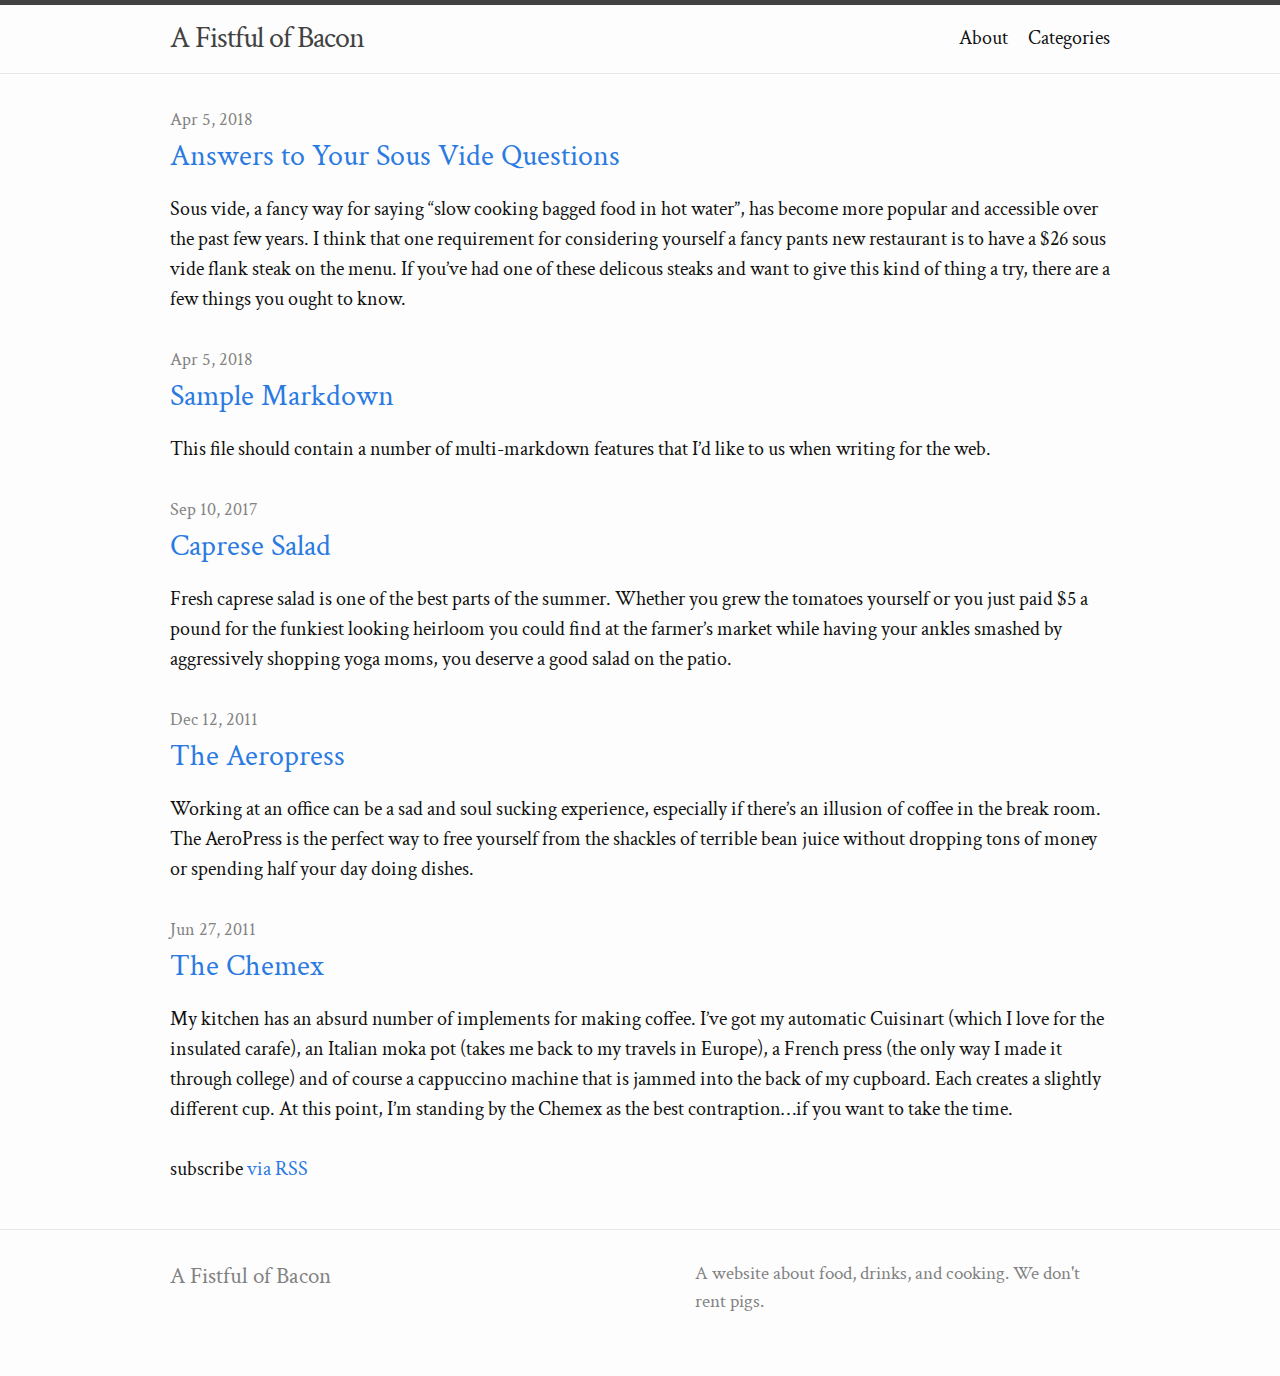
==== index.html @ f66a22d6 "Testing direct upload of the _site directory" ====
<!DOCTYPE html>
<html lang="en"><head>
  <meta charset="utf-8">
  <meta http-equiv="X-UA-Compatible" content="IE=edge">
  <link href="https://fonts.googleapis.com/css?family=Abril+Fatface|Crimson+Text" rel="stylesheet">
  <meta name="viewport" content="width=device-width, initial-scale=1"><!-- Begin Jekyll SEO tag v2.4.0 -->
<title>A Fistful of Bacon | A website about food, drinks, and cooking. We don’t rent pigs.</title>
<meta name="generator" content="Jekyll v3.7.3" />
<meta property="og:title" content="A Fistful of Bacon" />
<meta property="og:locale" content="en_US" />
<meta name="description" content="A website about food, drinks, and cooking. We don’t rent pigs." />
<meta property="og:description" content="A website about food, drinks, and cooking. We don’t rent pigs." />
<link rel="canonical" href="http://localhost:4000/" />
<meta property="og:url" content="http://localhost:4000/" />
<meta property="og:site_name" content="A Fistful of Bacon" />
<script type="application/ld+json">
{"url":"http://localhost:4000/","description":"A website about food, drinks, and cooking. We don’t rent pigs.","name":"A Fistful of Bacon","@type":"WebSite","headline":"A Fistful of Bacon","@context":"http://schema.org"}</script>
<!-- End Jekyll SEO tag -->
<link rel="stylesheet" href="/assets/main.css"><link type="application/atom+xml" rel="alternate" href="http://localhost:4000/feed.xml" title="A Fistful of Bacon" /></head>
<body><header class="site-header" role="banner">

  <div class="wrapper"><a class="site-title" rel="author" href="/">A Fistful of Bacon</a><nav class="site-nav">
        <input type="checkbox" id="nav-trigger" class="nav-trigger" />
        <label for="nav-trigger">
          <span class="menu-icon">
            <svg viewBox="0 0 18 15" width="18px" height="15px">
              <path fill="#424242" d="M18,1.484c0,0.82-0.665,1.484-1.484,1.484H1.484C0.665,2.969,0,2.304,0,1.484l0,0C0,0.665,0.665,0,1.484,0 h15.031C17.335,0,18,0.665,18,1.484L18,1.484z"/>
              <path fill="#424242" d="M18,7.516C18,8.335,17.335,9,16.516,9H1.484C0.665,9,0,8.335,0,7.516l0,0c0-0.82,0.665-1.484,1.484-1.484 h15.031C17.335,6.031,18,6.696,18,7.516L18,7.516z"/>
              <path fill="#424242" d="M18,13.516C18,14.335,17.335,15,16.516,15H1.484C0.665,15,0,14.335,0,13.516l0,0 c0-0.82,0.665-1.484,1.484-1.484h15.031C17.335,12.031,18,12.696,18,13.516L18,13.516z"/>
            </svg>
          </span>
        </label>

        <div class="trigger"><a class="page-link" href="/about/">About</a><a class="page-link" href="/categories/">Categories</a></div>
      </nav></div>
</header>
<main class="page-content" aria-label="Content">
      <div class="wrapper">
        <div class="home">
<!-- <h2 class="post-list-heading">Posts</h2> -->
    <ul class="post-list"><li><span class="post-meta">Apr 5, 2018</span>
        <h3>
          <a class="post-link" href="/jekyll/update/2018/04/05/sous-vide-answers.html">
            Answers to Your Sous Vide Questions
          </a>
        </h3><p>Sous vide, a fancy way for saying “slow cooking bagged food in hot water”, has become more popular and accessible over the past few years. I think that one requirement for considering yourself a fancy pants new restaurant is to have a $26 sous vide flank steak on the menu. If you’ve had one of these delicous steaks and want to give this kind of thing a try, there are a few things you ought to know.</p>

</li><li><span class="post-meta">Apr 5, 2018</span>
        <h3>
          <a class="post-link" href="/jekyll/update/2018/04/05/markdown-sample.html">
            Sample Markdown
          </a>
        </h3><p>This file should contain a number of multi-markdown features that I’d like to us when writing for the web.</p>

</li><li><span class="post-meta">Sep 10, 2017</span>
        <h3>
          <a class="post-link" href="/recipes/2017/09/10/caprese.html">
            Caprese Salad
          </a>
        </h3><p>Fresh caprese salad is one of the best parts of the summer. Whether you grew the tomatoes yourself or you just paid $5 a pound for the funkiest looking heirloom you could find at the farmer’s market while having your ankles smashed by aggressively shopping yoga moms, you deserve a good salad on the patio.</p>

</li><li><span class="post-meta">Dec 12, 2011</span>
        <h3>
          <a class="post-link" href="/tools/2011/12/12/the-aeropress.html">
            The Aeropress
          </a>
        </h3><p>Working at an office can be a sad and soul sucking experience, especially if there’s an illusion of coffee in the break room. The AeroPress is the perfect way to free yourself from the shackles of terrible bean juice without dropping tons of money or spending half your day doing dishes.</p>

</li><li><span class="post-meta">Jun 27, 2011</span>
        <h3>
          <a class="post-link" href="/tools/coffee/2011/06/27/the-chemex.html">
            The Chemex
          </a>
        </h3><p>My kitchen has an absurd number of implements for making coffee. I’ve got my automatic Cuisinart (which I love for the insulated carafe), an Italian moka pot (takes me back to my travels in Europe), a French press (the only way I made it through college) and of course a cappuccino machine that is jammed into the back of my cupboard. Each creates a slightly different cup. At this point, I’m standing by the Chemex as the best contraption…if you want to take the time.</p>

</li></ul>

    <p class="rss-subscribe">subscribe <a href="/feed.xml">via RSS</a></p></div>

      </div>
    </main><footer class="site-footer h-card">
  <data class="u-url" href="/"></data>

  <div class="wrapper">

    

    <div class="footer-col-wrapper">
      <div class="footer-col footer-col-1">
        <ul class="contact-list">
<h2 class="footer-heading">A Fistful of Bacon</h2>
      </div>

      <div class="footer-col footer-col-2"><ul class="social-media-list"></ul>
</div>

      <div class="footer-col footer-col-3">
        <p>A website about food, drinks, and cooking. We don&#39;t rent pigs. </p>
      </div>
    </div>

  </div>

</footer>
</body>

</html>
---- assets/main.css ----
/**
 * Reset some basic elements
 */
body, h1, h2, h3, h4, h5, h6,
p, blockquote, pre, hr,
dl, dd, ol, ul, figure {
  margin: 0;
  padding: 0; }

/**
 * Basic styling
 */
body {
  font: 400 20px/1.5 "Crimson Text", serif, -apple-system, BlinkMacSystemFont, "Segoe UI", Roboto, Helvetica, Arial, sans-serif, "Apple Color Emoji", "Segoe UI Emoji", "Segoe UI Symbol";
  color: #111;
  background-color: #fdfdfd;
  -webkit-text-size-adjust: 100%;
  -webkit-font-feature-settings: "kern" 1;
  -moz-font-feature-settings: "kern" 1;
  -o-font-feature-settings: "kern" 1;
  font-feature-settings: "kern" 1;
  font-kerning: normal; }

/**
 * Set `margin-bottom` to maintain vertical rhythm
 */
h1, h2, h3, h4, h5, h6,
p, blockquote, pre,
ul, ol, dl, figure,
.highlight {
  margin-bottom: 15px; }

/**
 * `main` element
 */
main {
  display: block;
  /* Default value of `display` of `main` element is 'inline' in IE 11. */ }

/**
 * Images
 */
img {
  max-width: 100%;
  vertical-align: middle; }

/**
 * Figures
 */
figure > img {
  display: block; }

figcaption {
  font-size: 17.5px; }

/**
 * Lists
 */
ul, ol {
  margin-left: 30px; }

li > ul,
li > ol {
  margin-bottom: 0; }

/**
 * Headings
 */
h1, h2, h3, h4, h5, h6 {
  font-weight: 400; }

/**
 * Links
 */
a {
  color: #2a7ae2;
  text-decoration: none; }
  a:visited {
    color: #1756a9; }
  a:hover {
    color: #111;
    text-decoration: underline; }
  .social-media-list a:hover {
    text-decoration: none; }
    .social-media-list a:hover .username {
      text-decoration: underline; }

/**
 * Blockquotes
 */
blockquote {
  color: #828282;
  border-left: 4px solid #e8e8e8;
  padding-left: 15px;
  font-size: 22.5px;
  letter-spacing: -1px;
  font-style: italic; }
  blockquote > :last-child {
    margin-bottom: 0; }

/**
 * Code formatting
 */
pre,
code {
  font-size: 18.75px;
  border: 1px solid #e8e8e8;
  border-radius: 3px;
  background-color: #eef; }

code {
  padding: 1px 5px; }

pre {
  padding: 8px 12px;
  overflow-x: auto; }
  pre > code {
    border: 0;
    padding-right: 0;
    padding-left: 0; }

/**
 * Wrapper
 */
.wrapper {
  max-width: -webkit-calc(1000px - (30px * 2));
  max-width: calc(1000px - (30px * 2));
  margin-right: auto;
  margin-left: auto;
  padding-right: 30px;
  padding-left: 30px; }
  @media screen and (max-width: 800px) {
    .wrapper {
      max-width: -webkit-calc(1000px - (30px));
      max-width: calc(1000px - (30px));
      padding-right: 15px;
      padding-left: 15px; } }

/**
 * Clearfix
 */
.wrapper:after, .footer-col-wrapper:after {
  content: "";
  display: table;
  clear: both; }

/**
 * Icons
 */
.svg-icon {
  width: 16px;
  height: 16px;
  display: inline-block;
  fill: #828282;
  padding-right: 5px;
  vertical-align: text-top; }

.social-media-list li + li {
  padding-top: 5px; }

/**
 * Tables
 */
table {
  margin-bottom: 30px;
  width: 100%;
  text-align: left;
  color: #3f3f3f;
  border-collapse: collapse;
  border: 1px solid #e8e8e8; }
  table tr:nth-child(even) {
    background-color: #f7f7f7; }
  table th, table td {
    padding: 10px 15px; }
  table th {
    background-color: #f0f0f0;
    border: 1px solid #dedede;
    border-bottom-color: #c9c9c9; }
  table td {
    border: 1px solid #e8e8e8; }

/**
 * Site header
 */
.site-header {
  border-top: 5px solid #424242;
  border-bottom: 1px solid #e8e8e8;
  min-height: 55.95px;
  position: relative; }

.site-title {
  font-size: 32.5px;
  font-size: 30px;
  color: "#d62c0e";
  /*font-family: 'Abril Fatface', cursive;*/
  font-weight: 300;
  line-height: 67.5px;
  letter-spacing: -1px;
  margin-bottom: 0;
  float: left; }
  .site-title, .site-title:visited {
    color: #424242; }

.site-nav {
  float: right;
  line-height: 67.5px; }
  .site-nav .nav-trigger {
    display: none; }
  .site-nav .menu-icon {
    display: none; }
  .site-nav .page-link {
    color: #111;
    line-height: 1.5; }
    .site-nav .page-link:not(:last-child) {
      margin-right: 20px; }
  @media screen and (max-width: 600px) {
    .site-nav {
      position: absolute;
      top: 9px;
      right: 15px;
      background-color: #fdfdfd;
      border: 1px solid #e8e8e8;
      border-radius: 5px;
      text-align: right; }
      .site-nav label[for="nav-trigger"] {
        display: block;
        float: right;
        width: 36px;
        height: 36px;
        z-index: 2;
        cursor: pointer; }
      .site-nav .menu-icon {
        display: block;
        float: right;
        width: 36px;
        height: 26px;
        line-height: 0;
        padding-top: 10px;
        text-align: center; }
        .site-nav .menu-icon > svg path {
          fill: #424242; }
      .site-nav input ~ .trigger {
        clear: both;
        display: none; }
      .site-nav input:checked ~ .trigger {
        display: block;
        padding-bottom: 5px; }
      .site-nav .page-link {
        display: block;
        padding: 5px 10px;
        margin-left: 20px; }
        .site-nav .page-link:not(:last-child) {
          margin-right: 0; } }

/**
 * Site footer
 */
.site-footer {
  border-top: 1px solid #e8e8e8;
  padding: 30px 0; }

.footer-heading {
  font-size: 22.5px;
  margin-bottom: 15px; }

.contact-list,
.social-media-list {
  list-style: none;
  margin-left: 0; }

.footer-col-wrapper {
  font-size: 18.75px;
  color: #828282;
  margin-left: -15px; }

.footer-col {
  float: left;
  margin-bottom: 15px;
  padding-left: 15px; }

.footer-col-1 {
  width: -webkit-calc(35% - (30px / 2));
  width: calc(35% - (30px / 2)); }

.footer-col-2 {
  width: -webkit-calc(20% - (30px / 2));
  width: calc(20% - (30px / 2)); }

.footer-col-3 {
  width: -webkit-calc(45% - (30px / 2));
  width: calc(45% - (30px / 2)); }

@media screen and (max-width: 800px) {
  .footer-col-1,
  .footer-col-2 {
    width: -webkit-calc(50% - (30px / 2));
    width: calc(50% - (30px / 2)); }

  .footer-col-3 {
    width: -webkit-calc(100% - (30px / 2));
    width: calc(100% - (30px / 2)); } }
@media screen and (max-width: 600px) {
  .footer-col {
    float: none;
    width: -webkit-calc(100% - (30px / 2));
    width: calc(100% - (30px / 2)); } }
/**
 * Page content
 */
.page-content {
  padding: 30px 0; }

.page-heading {
  font-size: 40px; }

.post-list-heading {
  font-size: 35px; }

.post-list {
  margin-left: 0;
  list-style: none; }
  .post-list > li {
    margin-bottom: 30px; }

.post-meta {
  font-size: 17.5px;
  color: #828282; }

.post-link {
  display: block;
  font-size: 30px; }

/**
 * Posts
 */
.post-header {
  margin-bottom: 30px; }

.post-title {
  font-size: 52.5px;
  letter-spacing: -1px;
  line-height: 1; }
  @media screen and (max-width: 800px) {
    .post-title {
      font-size: 45px; } }

.post-content {
  margin-bottom: 30px; }
  .post-content h2 {
    font-size: 40px; }
    @media screen and (max-width: 800px) {
      .post-content h2 {
        font-size: 35px; } }
  .post-content h3 {
    font-size: 32.5px; }
    @media screen and (max-width: 800px) {
      .post-content h3 {
        font-size: 27.5px; } }
  .post-content h4 {
    font-size: 25px; }
    @media screen and (max-width: 800px) {
      .post-content h4 {
        font-size: 22.5px; } }

/**
 * Syntax highlighting styles
 */
.highlight {
  background: #fff; }
  .highlighter-rouge .highlight {
    background: #eef; }
  .highlight .c {
    color: #998;
    font-style: italic; }
  .highlight .err {
    color: #a61717;
    background-color: #e3d2d2; }
  .highlight .k {
    font-weight: bold; }
  .highlight .o {
    font-weight: bold; }
  .highlight .cm {
    color: #998;
    font-style: italic; }
  .highlight .cp {
    color: #999;
    font-weight: bold; }
  .highlight .c1 {
    color: #998;
    font-style: italic; }
  .highlight .cs {
    color: #999;
    font-weight: bold;
    font-style: italic; }
  .highlight .gd {
    color: #000;
    background-color: #fdd; }
  .highlight .gd .x {
    color: #000;
    background-color: #faa; }
  .highlight .ge {
    font-style: italic; }
  .highlight .gr {
    color: #a00; }
  .highlight .gh {
    color: #999; }
  .highlight .gi {
    color: #000;
    background-color: #dfd; }
  .highlight .gi .x {
    color: #000;
    background-color: #afa; }
  .highlight .go {
    color: #888; }
  .highlight .gp {
    color: #555; }
  .highlight .gs {
    font-weight: bold; }
  .highlight .gu {
    color: #aaa; }
  .highlight .gt {
    color: #a00; }
  .highlight .kc {
    font-weight: bold; }
  .highlight .kd {
    font-weight: bold; }
  .highlight .kp {
    font-weight: bold; }
  .highlight .kr {
    font-weight: bold; }
  .highlight .kt {
    color: #458;
    font-weight: bold; }
  .highlight .m {
    color: #099; }
  .highlight .s {
    color: #d14; }
  .highlight .na {
    color: #008080; }
  .highlight .nb {
    color: #0086B3; }
  .highlight .nc {
    color: #458;
    font-weight: bold; }
  .highlight .no {
    color: #008080; }
  .highlight .ni {
    color: #800080; }
  .highlight .ne {
    color: #900;
    font-weight: bold; }
  .highlight .nf {
    color: #900;
    font-weight: bold; }
  .highlight .nn {
    color: #555; }
  .highlight .nt {
    color: #000080; }
  .highlight .nv {
    color: #008080; }
  .highlight .ow {
    font-weight: bold; }
  .highlight .w {
    color: #bbb; }
  .highlight .mf {
    color: #099; }
  .highlight .mh {
    color: #099; }
  .highlight .mi {
    color: #099; }
  .highlight .mo {
    color: #099; }
  .highlight .sb {
    color: #d14; }
  .highlight .sc {
    color: #d14; }
  .highlight .sd {
    color: #d14; }
  .highlight .s2 {
    color: #d14; }
  .highlight .se {
    color: #d14; }
  .highlight .sh {
    color: #d14; }
  .highlight .si {
    color: #d14; }
  .highlight .sx {
    color: #d14; }
  .highlight .sr {
    color: #009926; }
  .highlight .s1 {
    color: #d14; }
  .highlight .ss {
    color: #990073; }
  .highlight .bp {
    color: #999; }
  .highlight .vc {
    color: #008080; }
  .highlight .vg {
    color: #008080; }
  .highlight .vi {
    color: #008080; }
  .highlight .il {
    color: #099; }
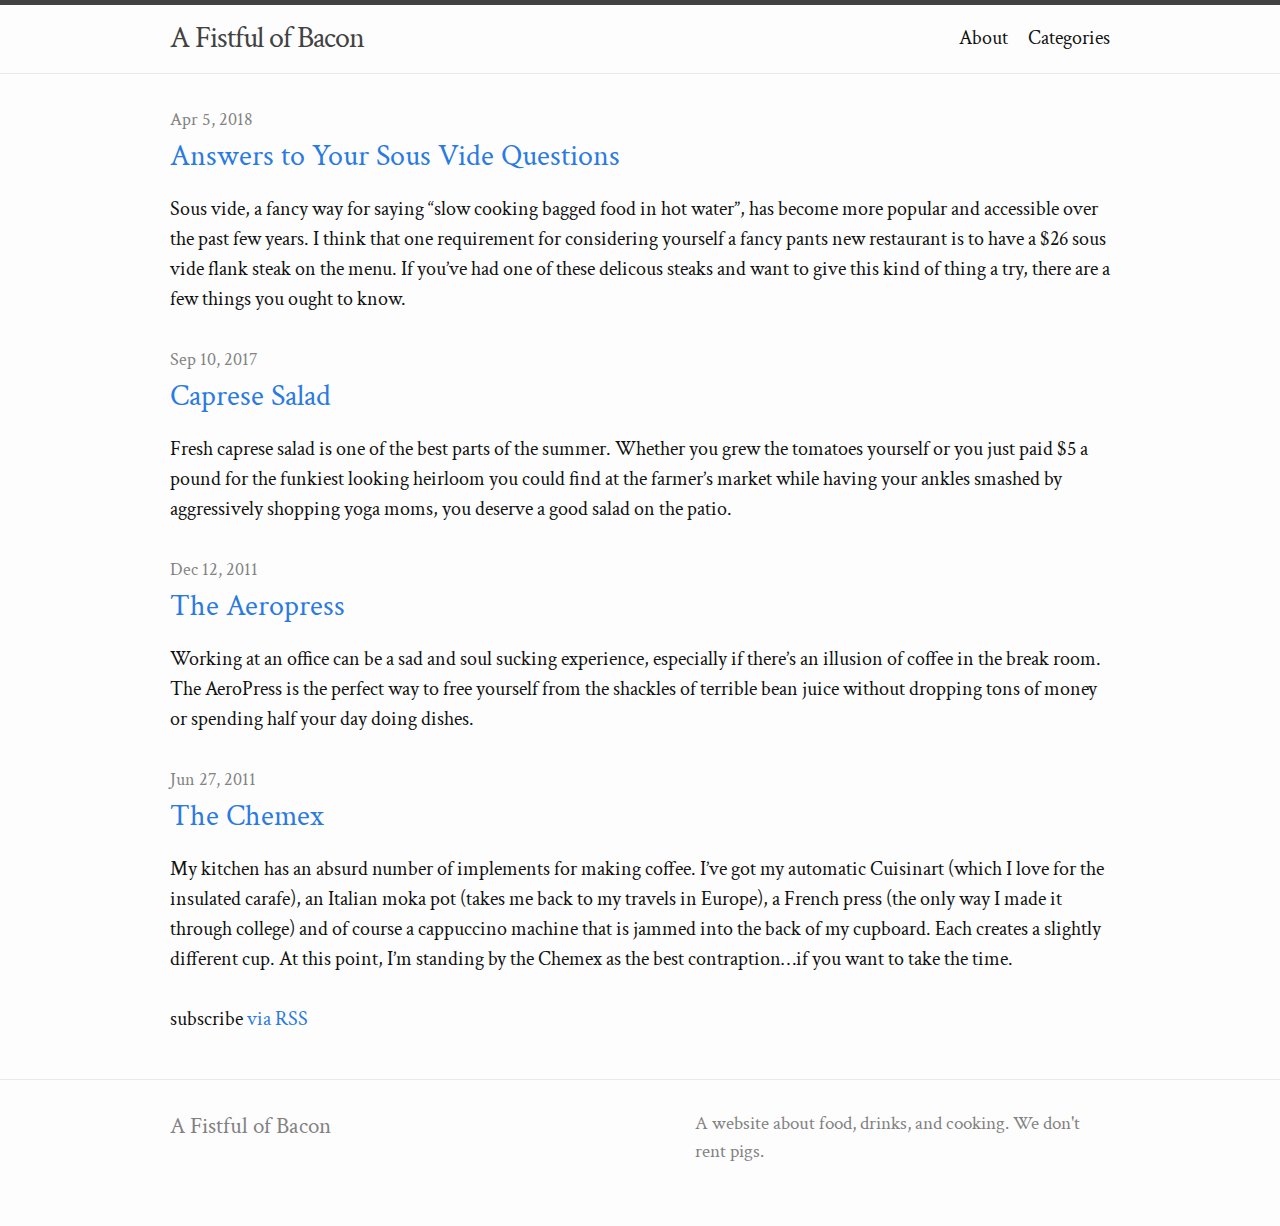
==== commit c3b8b437: "added temporary url" ====
--- a/index.html
+++ b/index.html
@@ -44,13 +44,6 @@
             Answers to Your Sous Vide Questions
           </a>
         </h3><p>Sous vide, a fancy way for saying “slow cooking bagged food in hot water”, has become more popular and accessible over the past few years. I think that one requirement for considering yourself a fancy pants new restaurant is to have a $26 sous vide flank steak on the menu. If you’ve had one of these delicous steaks and want to give this kind of thing a try, there are a few things you ought to know.</p>
-
-</li><li><span class="post-meta">Apr 5, 2018</span>
-        <h3>
-          <a class="post-link" href="/jekyll/update/2018/04/05/markdown-sample.html">
-            Sample Markdown
-          </a>
-        </h3><p>This file should contain a number of multi-markdown features that I’d like to us when writing for the web.</p>
 
 </li><li><span class="post-meta">Sep 10, 2017</span>
         <h3>
